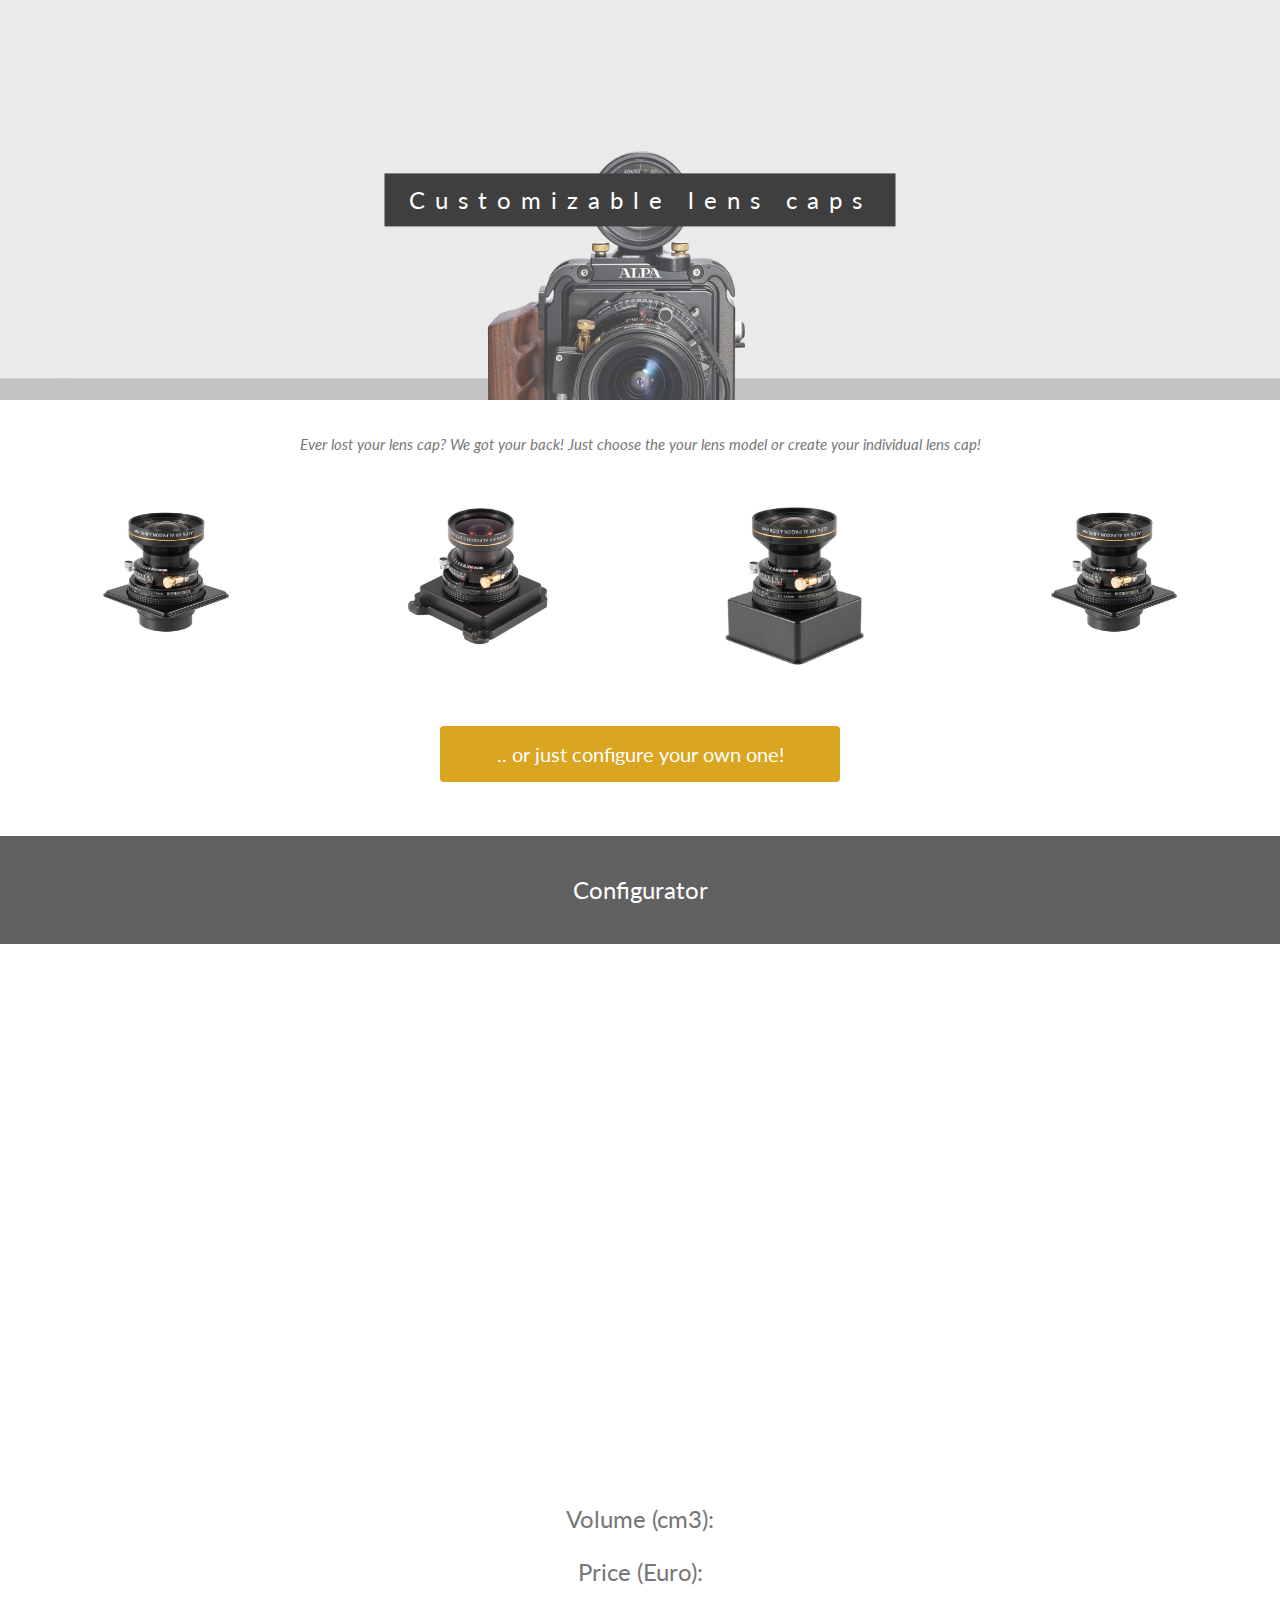
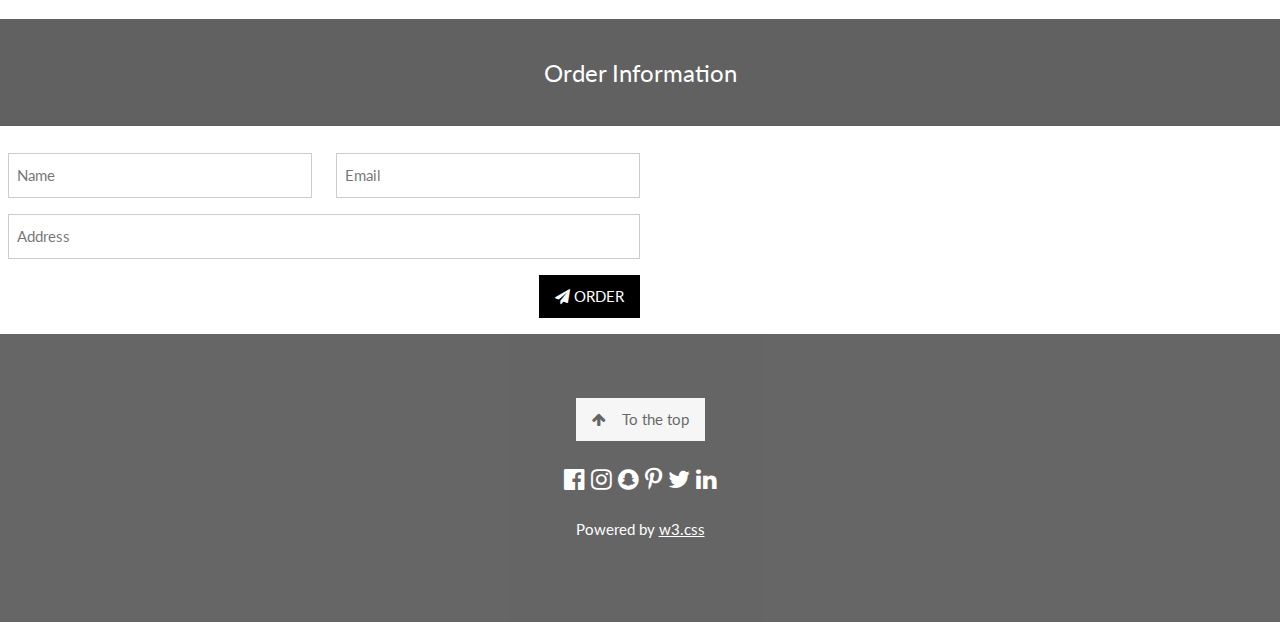
==== Webpage/index.html @ fa453c3d "With real configurator" ====
<!DOCTYPE html>
<html>
<head>
<title>test</title>
<link rel="stylesheet' type='text/css' href='https://libs.paramate.trinckle.com/paramateViewport-latest.css">
<script src="https://libs.paramate.trinckle.com/paramateConfigurator-latest.js"></script>
<script src="https://libs.paramate.trinckle.com/paramateControlsAuto-latest.js"></script>
<script src="https://libs.paramate.trinckle.com/paramateViewportWebGL-latest.js"></script>

<script>
var configurator
var viewPort
var controls

window.onload = function(){

  // Create configurator object
  configurator = new Paramate.Configurator({
    APIHub: 'https://api.paramate.trinckle.com',
    configuratorId: '55eec4af-82cd-4102-982c-b1bd4ae0f8b0',
    APIKey: 'a41cf56a0291d67722469adc5fda436a'
  });

  // Create controls object
  viewPort = new Paramate.ViewportWebGL({
    configurator: configurator,
    viewportElement: document.getElementById('viewPort'),
    cameraZoom: false,
    cameraDolly: false
  });

  // Create controls object
  controls = new Paramate.ControlsAuto({
    configurator: configurator,
    containerElement: document.getElementById('controls')
  });

  // Register viewport and controls
  configurator.viewPort = viewPort;
  configurator.controls = controls;

  // Start configurator
  configurator.initialize();
}
    var slideIndex = 1;
  showSlides(slideIndex);

  function plusSlides(n) {
    showSlides(slideIndex += n);
  }

  function currentSlide(n) {
    showSlides(slideIndex = n);
  }

  function showSlides(n) {
    var i;
    var slides = document.getElementsByClassName("mySlides");
    var dots = document.getElementsByClassName("dot");
    if (n > slides.length) {slideIndex = 1}
    if (n < 1) {slideIndex = slides.length}
    for (i = 0; i < slides.length; i++) {
        slides[i].style.display = "none";
    }
    for (i = 0; i < dots.length; i++) {
        dots[i].className = dots[i].className.replace(" active", "");
    }
    slides[slideIndex-1].style.display = "block";
    dots[slideIndex-1].className += " active";

    }

    var number = configurator.getParamValue("main:innerDiam");
</script>


</head>

<meta charset="UTF-8">
<meta name="viewport" content="width=device-width, initial-scale=1">
<!--<link rel="stylesheet" href="https://www.w3schools.com/w3css/4/w3.css">-->
<link rel="stylesheet" href="style.css">
<link rel="stylesheet" href="https://fonts.googleapis.com/css?family=Lato">
<link rel="stylesheet" href="https://cdnjs.cloudflare.com/ajax/libs/font-awesome/4.7.0/css/font-awesome.min.css">

<style>
  body,h1,h2,h3,h4,h5,h6 {font-family: "Lato", sans-serif;}
  body, html {
      height: 100%;
      color: #777;
      line-height: 1.8;
  }

  /* Create a Parallax Effect */
  .bgimg-1, .bgimg-2, .bgimg-3 {
      background-attachment: fixed;
      background-position: center;
      background-repeat: no-repeat;
      background-size: cover;
  }

  /* First image (Logo. Full height) */
  .bgimg-1 {
      background-image: url('main.jpg');
      max-height: 100%;
  }

  /* Second image (Portfolio) */
  .bgimg-2 {
      background-image: url("/w3images/parallax2.jpg");
      min-height: 400px;
  }

  /* Third image (Contact) */
  .bgimg-3 {
      background-image: url("/w3images/parallax3.jpg");
      min-height: 400px;
  }

  .w3-wide {letter-spacing: 10px;}
  .w3-hover-opacity {cursor: pointer;}

  /* Turn off parallax scrolling for tablets and phones */
  @media only screen and (max-device-width: 1600px) {
      .bgimg-1, .bgimg-2, .bgimg-3 {
          background-attachment: scroll;
          min-height: 400px;
      }
  }
</style>

<body>
  <!-- Title image-->
  <div class="bgimg-1 w3-display-container w3-opacity-min" id="home">
    <div class="w3-display-middle" style="white-space:nowrap;">
      <span class="w3-center w3-padding-large w3-black w3-xlarge w3-wide w3-animate-opacity">Customizable <span class="w3-hide-small">lens </span> caps</span>
    </div>
  </div>

  <div class="w3-content w3-container w3-padding-16" id="about">
<!--...-->
    <!--<h3 class="w3-center">Customizable lens caps</h3>-->
    <p class="w3-center"><em>Ever lost your lens cap? We got your back! Just choose the your lens model or create your individual lens cap!</em></p>
  </div>

<!--


  <div class="slideshow-container">


    <div class="mySlides fade">
      <img src="img/lens/1.jpg" style="width:400px">
      <div class="text">Caption Text</div>
    </div>

    <div class="mySlides fade">
      <img src="img/lens/2.jpg" style="width:400px">
      <div class="text">Caption Two</div>
    </div>

    <div class="mySlides fade">
      <img src="img/lens/3.jpg" style="width:400px">
      <div class="text">Caption Three</div>
    </div>


    <a class="prev" onclick="plusSlides(-1)">&#10094;</a>
    <a class="next" onclick="plusSlides(1)">&#10095;</a>
-->

  <!-- The dots/circles
  <div style="text-align:center">
    <span class="dot" onclick="currentSlide(1)"></span>
    <span class="dot" onclick="currentSlide(2)"></span>
    <span class="dot" onclick="currentSlide(3)"></span>
  </div>
-->

  <!-- Picture grid -->
    <div class="w3-row-padding w3-center">
      <div class="w3-col m3">
        <img src="img/lens/1.jpg" style="width:60%" onclick="configurator.setParamValue('main:innerDiam', 80); number = Math.round(Math.PI * Math.pow(configurator.getParamValue('main:innerDiam'),2) * 0.0015) ; document.getElementById('result').innerHTML= number; document.getElementById('result2').innerHTML= number * 1.5;" class="w3-hover-opacity" alt="The mist over the mountains">
      </div>
      <div class="w3-col m3">
        <img src="img/lens/2.jpg" style="width:60%" onclick="configurator.setParamValue('main:innerDiam', 90); number = Math.round(Math.PI * Math.pow(configurator.getParamValue('main:innerDiam'),2) * 0.0015) ; document.getElementById('result').innerHTML= number; document.getElementById('result2').innerHTML= number * 1.5;" class="w3-hover-opacity" alt="The mist over the mountains">
      </div><div class="w3-col m3">
        <img src="img/lens/3.jpg" style="width:60%" onclick="configurator.setParamValue('main:innerDiam', 95); number = Math.round(Math.PI * Math.pow(configurator.getParamValue('main:innerDiam'),2) * 0.0015) ; document.getElementById('result').innerHTML= number; document.getElementById('result2').innerHTML= number * 1.5;" class="w3-hover-opacity" alt="The mist over the mountains">
      </div>
      <div class="w3-col m3">
        <img src="img/lens/1.jpg" style="width:60%" onclick="configurator.setParamValue('main:innerDiam', 120); number = Math.round(Math.PI * Math.pow(configurator.getParamValue('main:innerDiam'),2) * 0.0015) ; document.getElementById('result').innerHTML= number; document.getElementById('result2').innerHTML= number * 1.5;" class="w3-hover-opacity" alt="The mist over the mountains">
      </div>
    </div>
<br>
<br>

<button class="button" style="display: block; margin: 0 auto;"><span>.. or just configure your own one!</span></button>


<br>
<br>
<!--Banner-->
<div class="w3-row w3-center w3-dark-grey w3-padding-16">
  <div class=" w3-section">
    <span class="w3-xlarge">Configurator</span>
  </div>
</div>

<!--Configurator-->
<br>

<div id='wrapper' style='text-align: center; margin_top = 10px'>
    <div style='display: inline-block; vertical-align: top;'>
        <div id="viewPort" style="width: 700px; height: 500px;"></div>
    </div>
    <div style='display: inline-block; vertical-align: middle;'>
      <div id="controls"></div>
    </div>
</div>

<script type="text/javascript">
    //var number = configurator.getParamValue('main:innerDiam');
  </script>

<div class="w3-content w3-container w3-padding-16" id="about">
  <h3 class="w3-center">Volume (cm3): <div id="result"> </div> </h3>
  <h3 class="w3-center">Price (Euro): <div id="result2"> </div> </h3>

</div>

<!--Banner-->

<div class="w3-row w3-center w3-dark-grey w3-padding-16" >
  <div class=" w3-section">
    <span class="w3-xlarge">Order Information</span>
  </div>
</div>

<!-- Form -->
<br>
<div id='wrapper' style='text-align: center; margin_top = 10px'>
  <div class="w3-row-padding w3-center">

    <form action="/action_page.php" target="_blank">
            <div class="w3-row-padding" style="margin:0 -16px 8px -16px">
              <div class="w3-quarter">
                <input class="w3-input w3-border" type="text" placeholder="Name" required name="Name">
              </div>
              <div class="w3-quarter" style="margin:0 +16px 8px 8px">
                <input class="w3-input w3-border" type="text" placeholder="Email" required name="Email">
              </div>
            </div>
            <div class="w3-half">
            <input class="w3-input w3-border" type="text" placeholder="Address" required name="Message">
            <button class="w3-button w3-black w3-right w3-section" type="submit">
              <i class="fa fa-paper-plane"></i> ORDER
            </button>
          </div>
    </form>
  </div>
</div>

  <!-- Footer -->
  <footer class="w3-center w3-black w3-padding-64 w3-opacity w3-hover-opacity-off">
    <a href="#home" class="w3-button w3-light-grey"><i class="fa fa-arrow-up w3-margin-right"></i>To the top</a>
    <div class="w3-xlarge w3-section">
      <i class="fa fa-facebook-official w3-hover-opacity"></i>
      <i class="fa fa-instagram w3-hover-opacity"></i>
      <i class="fa fa-snapchat w3-hover-opacity"></i>
      <i class="fa fa-pinterest-p w3-hover-opacity"></i>
      <i class="fa fa-twitter w3-hover-opacity"></i>
      <i class="fa fa-linkedin w3-hover-opacity"></i>
    </div>
    <p>Powered by <a href="https://www.w3schools.com/w3css/default.asp" title="W3.CSS" target="_blank" class="w3-hover-text-green">w3.css</a></p>
  </footer>

</body>

</html>
---- Webpage/style.css ----
﻿/* W3.CSS 4.12 Novemberr 2018 by Jan Egil and Borge Refsnes */
html{box-sizing:border-box}*,*:before,*:after{box-sizing:inherit}
/* Extract from normalize.css by Nicolas Gallagher and Jonathan Neal git.io/normalize */
html{-ms-text-size-adjust:100%;-webkit-text-size-adjust:100%}body{margin:0}
article,aside,details,figcaption,figure,footer,header,main,menu,nav,section,summary{display:block}
audio,canvas,progress,video{display:inline-block}progress{vertical-align:baseline}
audio:not([controls]){display:none;height:0}[hidden],template{display:none}
a{background-color:transparent;-webkit-text-decoration-skip:objects}
a:active,a:hover{outline-width:0}abbr[title]{border-bottom:none;text-decoration:underline;text-decoration:underline dotted}
dfn{font-style:italic}mark{background:#ff0;color:#000}
small{font-size:80%}sub,sup{font-size:75%;line-height:0;position:relative;vertical-align:baseline}
sub{bottom:-0.25em}sup{top:-0.5em}figure{margin:1em 40px}img{border-style:none}svg:not(:root){overflow:hidden}
code,kbd,pre,samp{font-family:monospace,monospace;font-size:1em}hr{box-sizing:content-box;height:0;overflow:visible}
button,input,select,textarea{font:inherit;margin:0}optgroup{font-weight:bold}
button,input{overflow:visible}button,select{text-transform:none}
button,html [type=button],[type=reset],[type=submit]{-webkit-appearance:button}
button::-moz-focus-inner, [type=button]::-moz-focus-inner, [type=reset]::-moz-focus-inner, [type=submit]::-moz-focus-inner{border-style:none;padding:0}
button:-moz-focusring, [type=button]:-moz-focusring, [type=reset]:-moz-focusring, [type=submit]:-moz-focusring{outline:1px dotted ButtonText}
fieldset{border:1px solid #c0c0c0;margin:0 2px;padding:.35em .625em .75em}
legend{color:inherit;display:table;max-width:100%;padding:0;white-space:normal}textarea{overflow:auto}
[type=checkbox],[type=radio]{padding:0}
[type=number]::-webkit-inner-spin-button,[type=number]::-webkit-outer-spin-button{height:auto}
[type=search]{-webkit-appearance:textfield;outline-offset:-2px}
[type=search]::-webkit-search-cancel-button,[type=search]::-webkit-search-decoration{-webkit-appearance:none}
::-webkit-input-placeholder{color:inherit;opacity:0.54}
::-webkit-file-upload-button{-webkit-appearance:button;font:inherit}
/* End extract */
html,body{font-family:Verdana,sans-serif;font-size:15px;line-height:1.5}html{overflow-x:hidden}
h1{font-size:36px}h2{font-size:30px}h3{font-size:24px}h4{font-size:20px}h5{font-size:18px}h6{font-size:16px}.w3-serif{font-family:serif}
h1,h2,h3,h4,h5,h6{font-family:"Segoe UI",Arial,sans-serif;font-weight:400;margin:10px 0}.w3-wide{letter-spacing:4px}
hr{border:0;border-top:1px solid #eee;margin:20px 0}
.w3-image{max-width:100%;height:auto}img{vertical-align:middle}a{color:inherit}
.w3-table,.w3-table-all{border-collapse:collapse;border-spacing:0;width:100%;display:table}.w3-table-all{border:1px solid #ccc}
.w3-bordered tr,.w3-table-all tr{border-bottom:1px solid #ddd}.w3-striped tbody tr:nth-child(even){background-color:#f1f1f1}
.w3-table-all tr:nth-child(odd){background-color:#fff}.w3-table-all tr:nth-child(even){background-color:#f1f1f1}
.w3-hoverable tbody tr:hover,.w3-ul.w3-hoverable li:hover{background-color:#ccc}.w3-centered tr th,.w3-centered tr td{text-align:center}
.w3-table td,.w3-table th,.w3-table-all td,.w3-table-all th{padding:8px 8px;display:table-cell;text-align:left;vertical-align:top}
.w3-table th:first-child,.w3-table td:first-child,.w3-table-all th:first-child,.w3-table-all td:first-child{padding-left:16px}
.w3-btn,.w3-button{border:none;display:inline-block;padding:8px 16px;vertical-align:middle;overflow:hidden;text-decoration:none;color:inherit;background-color:inherit;text-align:center;cursor:pointer;white-space:nowrap}
.w3-btn:hover{box-shadow:0 8px 16px 0 rgba(0,0,0,0.2),0 6px 20px 0 rgba(0,0,0,0.19)}
.w3-btn,.w3-button{-webkit-touch-callout:none;-webkit-user-select:none;-khtml-user-select:none;-moz-user-select:none;-ms-user-select:none;user-select:none}
.w3-disabled,.w3-btn:disabled,.w3-button:disabled{cursor:not-allowed;opacity:0.3}.w3-disabled *,:disabled *{pointer-events:none}
.w3-btn.w3-disabled:hover,.w3-btn:disabled:hover{box-shadow:none}
.w3-badge,.w3-tag{background-color:#000;color:#fff;display:inline-block;padding-left:8px;padding-right:8px;text-align:center}.w3-badge{border-radius:50%}
.w3-ul{list-style-type:none;padding:0;margin:0}.w3-ul li{padding:8px 16px;border-bottom:1px solid #ddd}.w3-ul li:last-child{border-bottom:none}
.w3-tooltip,.w3-display-container{position:relative}.w3-tooltip .w3-text{display:none}.w3-tooltip:hover .w3-text{display:inline-block}
.w3-ripple:active{opacity:0.5}.w3-ripple{transition:opacity 0s}
.w3-input{padding:8px;display:block;border:none;border-bottom:1px solid #ccc;width:100%}
.w3-select{padding:9px 0;width:100%;border:none;border-bottom:1px solid #ccc}
.w3-dropdown-click,.w3-dropdown-hover{position:relative;display:inline-block;cursor:pointer}
.w3-dropdown-hover:hover .w3-dropdown-content{display:block}
.w3-dropdown-hover:first-child,.w3-dropdown-click:hover{background-color:#ccc;color:#000}
.w3-dropdown-hover:hover > .w3-button:first-child,.w3-dropdown-click:hover > .w3-button:first-child{background-color:#ccc;color:#000}
.w3-dropdown-content{cursor:auto;color:#000;background-color:#fff;display:none;position:absolute;min-width:160px;margin:0;padding:0;z-index:1}
.w3-check,.w3-radio{width:24px;height:24px;position:relative;top:6px}
.w3-sidebar{height:100%;width:200px;background-color:#fff;position:fixed!important;z-index:1;overflow:auto}
.w3-bar-block .w3-dropdown-hover,.w3-bar-block .w3-dropdown-click{width:100%}
.w3-bar-block .w3-dropdown-hover .w3-dropdown-content,.w3-bar-block .w3-dropdown-click .w3-dropdown-content{min-width:100%}
.w3-bar-block .w3-dropdown-hover .w3-button,.w3-bar-block .w3-dropdown-click .w3-button{width:100%;text-align:left;padding:8px 16px}
.w3-main,#main{transition:margin-left .4s}
.w3-modal{z-index:3;display:none;padding-top:100px;position:fixed;left:0;top:0;width:100%;height:100%;overflow:auto;background-color:rgb(0,0,0);background-color:rgba(0,0,0,0.4)}
.w3-modal-content{margin:auto;background-color:#fff;position:relative;padding:0;outline:0;width:600px}
.w3-bar{width:100%;overflow:hidden}.w3-center .w3-bar{display:inline-block;width:auto}
.w3-bar .w3-bar-item{padding:8px 16px;float:left;width:auto;border:none;display:block;outline:0}
.w3-bar .w3-dropdown-hover,.w3-bar .w3-dropdown-click{position:static;float:left}
.w3-bar .w3-button{white-space:normal}
.w3-bar-block .w3-bar-item{width:100%;display:block;padding:8px 16px;text-align:left;border:none;white-space:normal;float:none;outline:0}
.w3-bar-block.w3-center .w3-bar-item{text-align:center}.w3-block{display:block;width:100%}
.w3-responsive{display:block;overflow-x:auto}
.w3-container:after,.w3-container:before,.w3-panel:after,.w3-panel:before,.w3-row:after,.w3-row:before,.w3-row-padding:after,.w3-row-padding:before,
.w3-cell-row:before,.w3-cell-row:after,.w3-clear:after,.w3-clear:before,.w3-bar:before,.w3-bar:after{content:"";display:table;clear:both}
.w3-col,.w3-half,.w3-third,.w3-twothird,.w3-threequarter,.w3-quarter{float:left;width:100%}
.w3-col.s1{width:8.33333%}.w3-col.s2{width:16.66666%}.w3-col.s3{width:24.99999%}.w3-col.s4{width:33.33333%}
.w3-col.s5{width:41.66666%}.w3-col.s6{width:49.99999%}.w3-col.s7{width:58.33333%}.w3-col.s8{width:66.66666%}
.w3-col.s9{width:74.99999%}.w3-col.s10{width:83.33333%}.w3-col.s11{width:91.66666%}.w3-col.s12{width:99.99999%}
@media (min-width:601px){.w3-col.m1{width:8.33333%}.w3-col.m2{width:16.66666%}.w3-col.m3,.w3-quarter{width:24.99999%}.w3-col.m4,.w3-third{width:33.33333%}
.w3-col.m5{width:41.66666%}.w3-col.m6,.w3-half{width:49.99999%}.w3-col.m7{width:58.33333%}.w3-col.m8,.w3-twothird{width:66.66666%}
.w3-col.m9,.w3-threequarter{width:74.99999%}.w3-col.m10{width:83.33333%}.w3-col.m11{width:91.66666%}.w3-col.m12{width:99.99999%}}
@media (min-width:993px){.w3-col.l1{width:8.33333%}.w3-col.l2{width:16.66666%}.w3-col.l3{width:24.99999%}.w3-col.l4{width:33.33333%}
.w3-col.l5{width:41.66666%}.w3-col.l6{width:49.99999%}.w3-col.l7{width:58.33333%}.w3-col.l8{width:66.66666%}
.w3-col.l9{width:74.99999%}.w3-col.l10{width:83.33333%}.w3-col.l11{width:91.66666%}.w3-col.l12{width:99.99999%}}
.w3-rest{overflow:hidden}.w3-stretch{margin-left:-16px;margin-right:-16px}
.w3-content,.w3-auto{margin-left:auto;margin-right:auto}.w3-content{max-width:980px}.w3-auto{max-width:1140px}
.w3-cell-row{display:table;width:100%}.w3-cell{display:table-cell}
.w3-cell-top{vertical-align:top}.w3-cell-middle{vertical-align:middle}.w3-cell-bottom{vertical-align:bottom}
.w3-hide{display:none!important}.w3-show-block,.w3-show{display:block!important}.w3-show-inline-block{display:inline-block!important}
@media (max-width:1205px){.w3-auto{max-width:95%}}
@media (max-width:600px){.w3-modal-content{margin:0 10px;width:auto!important}.w3-modal{padding-top:30px}
.w3-dropdown-hover.w3-mobile .w3-dropdown-content,.w3-dropdown-click.w3-mobile .w3-dropdown-content{position:relative}
.w3-hide-small{display:none!important}.w3-mobile{display:block;width:100%!important}.w3-bar-item.w3-mobile,.w3-dropdown-hover.w3-mobile,.w3-dropdown-click.w3-mobile{text-align:center}
.w3-dropdown-hover.w3-mobile,.w3-dropdown-hover.w3-mobile .w3-btn,.w3-dropdown-hover.w3-mobile .w3-button,.w3-dropdown-click.w3-mobile,.w3-dropdown-click.w3-mobile .w3-btn,.w3-dropdown-click.w3-mobile .w3-button{width:100%}}
@media (max-width:768px){.w3-modal-content{width:500px}.w3-modal{padding-top:50px}}
@media (min-width:993px){.w3-modal-content{width:900px}.w3-hide-large{display:none!important}.w3-sidebar.w3-collapse{display:block!important}}
@media (max-width:992px) and (min-width:601px){.w3-hide-medium{display:none!important}}
@media (max-width:992px){.w3-sidebar.w3-collapse{display:none}.w3-main{margin-left:0!important;margin-right:0!important}.w3-auto{max-width:100%}}
.w3-top,.w3-bottom{position:fixed;width:100%;z-index:1}.w3-top{top:0}.w3-bottom{bottom:0}
.w3-overlay{position:fixed;display:none;width:100%;height:100%;top:0;left:0;right:0;bottom:0;background-color:rgba(0,0,0,0.5);z-index:2}
.w3-display-topleft{position:absolute;left:0;top:0}.w3-display-topright{position:absolute;right:0;top:0}
.w3-display-bottomleft{position:absolute;left:0;bottom:0}.w3-display-bottomright{position:absolute;right:0;bottom:0}
.w3-display-middle{position:absolute;top:50%;left:50%;transform:translate(-50%,-50%);-ms-transform:translate(-50%,-50%)}
.w3-display-left{position:absolute;top:50%;left:0%;transform:translate(0%,-50%);-ms-transform:translate(-0%,-50%)}
.w3-display-right{position:absolute;top:50%;right:0%;transform:translate(0%,-50%);-ms-transform:translate(0%,-50%)}
.w3-display-topmiddle{position:absolute;left:50%;top:0;transform:translate(-50%,0%);-ms-transform:translate(-50%,0%)}
.w3-display-bottommiddle{position:absolute;left:50%;bottom:0;transform:translate(-50%,0%);-ms-transform:translate(-50%,0%)}
.w3-display-container:hover .w3-display-hover{display:block}.w3-display-container:hover span.w3-display-hover{display:inline-block}.w3-display-hover{display:none}
.w3-display-position{position:absolute}
.w3-circle{border-radius:50%}
.w3-round-small{border-radius:2px}.w3-round,.w3-round-medium{border-radius:4px}.w3-round-large{border-radius:8px}.w3-round-xlarge{border-radius:16px}.w3-round-xxlarge{border-radius:32px}
.w3-row-padding,.w3-row-padding>.w3-half,.w3-row-padding>.w3-third,.w3-row-padding>.w3-twothird,.w3-row-padding>.w3-threequarter,.w3-row-padding>.w3-quarter,.w3-row-padding>.w3-col{padding:0 8px}
.w3-container,.w3-panel{padding:0.01em 16px}.w3-panel{margin-top:16px;margin-bottom:16px}
.w3-code,.w3-codespan{font-family:Consolas,"courier new";font-size:16px}
.w3-code{width:auto;background-color:#fff;padding:8px 12px;border-left:4px solid #4CAF50;word-wrap:break-word}
.w3-codespan{color:crimson;background-color:#f1f1f1;padding-left:4px;padding-right:4px;font-size:110%}
.w3-card,.w3-card-2{box-shadow:0 2px 5px 0 rgba(0,0,0,0.16),0 2px 10px 0 rgba(0,0,0,0.12)}
.w3-card-4,.w3-hover-shadow:hover{box-shadow:0 4px 10px 0 rgba(0,0,0,0.2),0 4px 20px 0 rgba(0,0,0,0.19)}
.w3-spin{animation:w3-spin 2s infinite linear}@keyframes w3-spin{0%{transform:rotate(0deg)}100%{transform:rotate(359deg)}}
.w3-animate-fading{animation:fading 10s infinite}@keyframes fading{0%{opacity:0}50%{opacity:1}100%{opacity:0}}
.w3-animate-opacity{animation:opac 0.8s}@keyframes opac{from{opacity:0} to{opacity:1}}
.w3-animate-top{position:relative;animation:animatetop 0.4s}@keyframes animatetop{from{top:-300px;opacity:0} to{top:0;opacity:1}}
.w3-animate-left{position:relative;animation:animateleft 0.4s}@keyframes animateleft{from{left:-300px;opacity:0} to{left:0;opacity:1}}
.w3-animate-right{position:relative;animation:animateright 0.4s}@keyframes animateright{from{right:-300px;opacity:0} to{right:0;opacity:1}}
.w3-animate-bottom{position:relative;animation:animatebottom 0.4s}@keyframes animatebottom{from{bottom:-300px;opacity:0} to{bottom:0;opacity:1}}
.w3-animate-zoom {animation:animatezoom 0.6s}@keyframes animatezoom{from{transform:scale(0)} to{transform:scale(1)}}
.w3-animate-input{transition:width 0.4s ease-in-out}.w3-animate-input:focus{width:100%!important}
.w3-opacity,.w3-hover-opacity:hover{opacity:0.60}.w3-opacity-off,.w3-hover-opacity-off:hover{opacity:1}
.w3-opacity-max{opacity:0.25}.w3-opacity-min{opacity:0.75}
.w3-greyscale-max,.w3-grayscale-max,.w3-hover-greyscale:hover,.w3-hover-grayscale:hover{filter:grayscale(100%)}
.w3-greyscale,.w3-grayscale{filter:grayscale(75%)}.w3-greyscale-min,.w3-grayscale-min{filter:grayscale(50%)}
.w3-sepia{filter:sepia(75%)}.w3-sepia-max,.w3-hover-sepia:hover{filter:sepia(100%)}.w3-sepia-min{filter:sepia(50%)}
.w3-tiny{font-size:10px!important}.w3-small{font-size:12px!important}.w3-medium{font-size:15px!important}.w3-large{font-size:18px!important}
.w3-xlarge{font-size:24px!important}.w3-xxlarge{font-size:36px!important}.w3-xxxlarge{font-size:48px!important}.w3-jumbo{font-size:64px!important}
.w3-left-align{text-align:left!important}.w3-right-align{text-align:right!important}.w3-justify{text-align:justify!important}.w3-center{text-align:center!important}
.w3-border-0{border:0!important}.w3-border{border:1px solid #ccc!important}
.w3-border-top{border-top:1px solid #ccc!important}.w3-border-bottom{border-bottom:1px solid #ccc!important}
.w3-border-left{border-left:1px solid #ccc!important}.w3-border-right{border-right:1px solid #ccc!important}
.w3-topbar{border-top:6px solid #ccc!important}.w3-bottombar{border-bottom:6px solid #ccc!important}
.w3-leftbar{border-left:6px solid #ccc!important}.w3-rightbar{border-right:6px solid #ccc!important}
.w3-section,.w3-code{margin-top:16px!important;margin-bottom:16px!important}
.w3-margin{margin:16px!important}.w3-margin-top{margin-top:16px!important}.w3-margin-bottom{margin-bottom:16px!important}
.w3-margin-left{margin-left:16px!important}.w3-margin-right{margin-right:16px!important}
.w3-padding-small{padding:4px 8px!important}.w3-padding{padding:8px 16px!important}.w3-padding-large{padding:12px 24px!important}
.w3-padding-16{padding-top:16px!important;padding-bottom:16px!important}.w3-padding-24{padding-top:24px!important;padding-bottom:24px!important}
.w3-padding-32{padding-top:32px!important;padding-bottom:32px!important}.w3-padding-48{padding-top:48px!important;padding-bottom:48px!important}
.w3-padding-64{padding-top:64px!important;padding-bottom:64px!important}
.w3-left{float:left!important}.w3-right{float:right!important}
.w3-button:hover{color:#000!important;background-color:#ccc!important}
.w3-transparent,.w3-hover-none:hover{background-color:transparent!important}
.w3-hover-none:hover{box-shadow:none!important}
/* Colors */
.w3-amber,.w3-hover-amber:hover{color:#000!important;background-color:#ffc107!important}
.w3-aqua,.w3-hover-aqua:hover{color:#000!important;background-color:#00ffff!important}
.w3-blue,.w3-hover-blue:hover{color:#fff!important;background-color:#2196F3!important}
.w3-light-blue,.w3-hover-light-blue:hover{color:#000!important;background-color:#87CEEB!important}
.w3-brown,.w3-hover-brown:hover{color:#fff!important;background-color:#795548!important}
.w3-cyan,.w3-hover-cyan:hover{color:#000!important;background-color:#00bcd4!important}
.w3-blue-grey,.w3-hover-blue-grey:hover,.w3-blue-gray,.w3-hover-blue-gray:hover{color:#fff!important;background-color:#607d8b!important}
.w3-green,.w3-hover-green:hover{color:#fff!important;background-color:#4CAF50!important}
.w3-light-green,.w3-hover-light-green:hover{color:#000!important;background-color:#8bc34a!important}
.w3-indigo,.w3-hover-indigo:hover{color:#fff!important;background-color:#3f51b5!important}
.w3-khaki,.w3-hover-khaki:hover{color:#000!important;background-color:#f0e68c!important}
.w3-lime,.w3-hover-lime:hover{color:#000!important;background-color:#cddc39!important}
.w3-orange,.w3-hover-orange:hover{color:#000!important;background-color:#ff9800!important}
.w3-deep-orange,.w3-hover-deep-orange:hover{color:#fff!important;background-color:#ff5722!important}
.w3-pink,.w3-hover-pink:hover{color:#fff!important;background-color:#e91e63!important}
.w3-purple,.w3-hover-purple:hover{color:#fff!important;background-color:#9c27b0!important}
.w3-deep-purple,.w3-hover-deep-purple:hover{color:#fff!important;background-color:#673ab7!important}
.w3-red,.w3-hover-red:hover{color:#fff!important;background-color:#f44336!important}
.w3-sand,.w3-hover-sand:hover{color:#000!important;background-color:#fdf5e6!important}
.w3-teal,.w3-hover-teal:hover{color:#fff!important;background-color:#009688!important}
.w3-yellow,.w3-hover-yellow:hover{color:#000!important;background-color:#ffeb3b!important}
.w3-white,.w3-hover-white:hover{color:#000!important;background-color:#fff!important}
.w3-black,.w3-hover-black:hover{color:#fff!important;background-color:#000!important}
.w3-grey,.w3-hover-grey:hover,.w3-gray,.w3-hover-gray:hover{color:#000!important;background-color:#9e9e9e!important}
.w3-light-grey,.w3-hover-light-grey:hover,.w3-light-gray,.w3-hover-light-gray:hover{color:#000!important;background-color:#f1f1f1!important}
.w3-dark-grey,.w3-hover-dark-grey:hover,.w3-dark-gray,.w3-hover-dark-gray:hover{color:#fff!important;background-color:#616161!important}
.w3-pale-red,.w3-hover-pale-red:hover{color:#000!important;background-color:#ffdddd!important}
.w3-pale-green,.w3-hover-pale-green:hover{color:#000!important;background-color:#ddffdd!important}
.w3-pale-yellow,.w3-hover-pale-yellow:hover{color:#000!important;background-color:#ffffcc!important}
.w3-pale-blue,.w3-hover-pale-blue:hover{color:#000!important;background-color:#ddffff!important}
.w3-text-amber,.w3-hover-text-amber:hover{color:#ffc107!important}
.w3-text-aqua,.w3-hover-text-aqua:hover{color:#00ffff!important}
.w3-text-blue,.w3-hover-text-blue:hover{color:#2196F3!important}
.w3-text-light-blue,.w3-hover-text-light-blue:hover{color:#87CEEB!important}
.w3-text-brown,.w3-hover-text-brown:hover{color:#795548!important}
.w3-text-cyan,.w3-hover-text-cyan:hover{color:#00bcd4!important}
.w3-text-blue-grey,.w3-hover-text-blue-grey:hover,.w3-text-blue-gray,.w3-hover-text-blue-gray:hover{color:#607d8b!important}
.w3-text-green,.w3-hover-text-green:hover{color:#4CAF50!important}
.w3-text-light-green,.w3-hover-text-light-green:hover{color:#8bc34a!important}
.w3-text-indigo,.w3-hover-text-indigo:hover{color:#3f51b5!important}
.w3-text-khaki,.w3-hover-text-khaki:hover{color:#b4aa50!important}
.w3-text-lime,.w3-hover-text-lime:hover{color:#cddc39!important}
.w3-text-orange,.w3-hover-text-orange:hover{color:#ff9800!important}
.w3-text-deep-orange,.w3-hover-text-deep-orange:hover{color:#ff5722!important}
.w3-text-pink,.w3-hover-text-pink:hover{color:#e91e63!important}
.w3-text-purple,.w3-hover-text-purple:hover{color:#9c27b0!important}
.w3-text-deep-purple,.w3-hover-text-deep-purple:hover{color:#673ab7!important}
.w3-text-red,.w3-hover-text-red:hover{color:#f44336!important}
.w3-text-sand,.w3-hover-text-sand:hover{color:#fdf5e6!important}
.w3-text-teal,.w3-hover-text-teal:hover{color:#009688!important}
.w3-text-yellow,.w3-hover-text-yellow:hover{color:#d2be0e!important}
.w3-text-white,.w3-hover-text-white:hover{color:#fff!important}
.w3-text-black,.w3-hover-text-black:hover{color:#000!important}
.w3-text-grey,.w3-hover-text-grey:hover,.w3-text-gray,.w3-hover-text-gray:hover{color:#757575!important}
.w3-text-light-grey,.w3-hover-text-light-grey:hover,.w3-text-light-gray,.w3-hover-text-light-gray:hover{color:#f1f1f1!important}
.w3-text-dark-grey,.w3-hover-text-dark-grey:hover,.w3-text-dark-gray,.w3-hover-text-dark-gray:hover{color:#3a3a3a!important}
.w3-border-amber,.w3-hover-border-amber:hover{border-color:#ffc107!important}
.w3-border-aqua,.w3-hover-border-aqua:hover{border-color:#00ffff!important}
.w3-border-blue,.w3-hover-border-blue:hover{border-color:#2196F3!important}
.w3-border-light-blue,.w3-hover-border-light-blue:hover{border-color:#87CEEB!important}
.w3-border-brown,.w3-hover-border-brown:hover{border-color:#795548!important}
.w3-border-cyan,.w3-hover-border-cyan:hover{border-color:#00bcd4!important}
.w3-border-blue-grey,.w3-hover-border-blue-grey:hover,.w3-border-blue-gray,.w3-hover-border-blue-gray:hover{border-color:#607d8b!important}
.w3-border-green,.w3-hover-border-green:hover{border-color:#4CAF50!important}
.w3-border-light-green,.w3-hover-border-light-green:hover{border-color:#8bc34a!important}
.w3-border-indigo,.w3-hover-border-indigo:hover{border-color:#3f51b5!important}
.w3-border-khaki,.w3-hover-border-khaki:hover{border-color:#f0e68c!important}
.w3-border-lime,.w3-hover-border-lime:hover{border-color:#cddc39!important}
.w3-border-orange,.w3-hover-border-orange:hover{border-color:#ff9800!important}
.w3-border-deep-orange,.w3-hover-border-deep-orange:hover{border-color:#ff5722!important}
.w3-border-pink,.w3-hover-border-pink:hover{border-color:#e91e63!important}
.w3-border-purple,.w3-hover-border-purple:hover{border-color:#9c27b0!important}
.w3-border-deep-purple,.w3-hover-border-deep-purple:hover{border-color:#673ab7!important}
.w3-border-red,.w3-hover-border-red:hover{border-color:#f44336!important}
.w3-border-sand,.w3-hover-border-sand:hover{border-color:#fdf5e6!important}
.w3-border-teal,.w3-hover-border-teal:hover{border-color:#009688!important}
.w3-border-yellow,.w3-hover-border-yellow:hover{border-color:#ffeb3b!important}
.w3-border-white,.w3-hover-border-white:hover{border-color:#fff!important}
.w3-border-black,.w3-hover-border-black:hover{border-color:#000!important}
.w3-border-grey,.w3-hover-border-grey:hover,.w3-border-gray,.w3-hover-border-gray:hover{border-color:#9e9e9e!important}
.w3-border-light-grey,.w3-hover-border-light-grey:hover,.w3-border-light-gray,.w3-hover-border-light-gray:hover{border-color:#f1f1f1!important}
.w3-border-dark-grey,.w3-hover-border-dark-grey:hover,.w3-border-dark-gray,.w3-hover-border-dark-gray:hover{border-color:#616161!important}
.w3-border-pale-red,.w3-hover-border-pale-red:hover{border-color:#ffe7e7!important}.w3-border-pale-green,.w3-hover-border-pale-green:hover{border-color:#e7ffe7!important}
.w3-border-pale-yellow,.w3-hover-border-pale-yellow:hover{border-color:#ffffcc!important}.w3-border-pale-blue,.w3-hover-border-pale-blue:hover{border-color:#e7ffff!important}

.middle {
  transition: .5s ease;
  opacity: 0;
  position: absolute;
  top: 50%;
  left: 50%;
  transform: translate(-50%, -50%);
  -ms-transform: translate(-50%, -50%);
  text-align: center;
}

.button {
  border-radius: 4px;
  background-color: #DAA520;
  border: none;
  color: #FFFFFF;
  text-align: center;
  font-size: 20px;
  padding: 10px;
  width: 400px;
  transition: all 0.5s;
  cursor: pointer;
  margin: 5px;
}

.button span {
  cursor: pointer;
  display: inline-block;
  position: relative;
  transition: 0.5s;
}

.button span:after {
  content: '\00bb';
  position: absolute;
  opacity: 0;
  top: 0;
  right: -20px;
  transition: 0.5s;
}

.button:hover span {
  padding-right: 25px;
}

.button:hover span:after {
  opacity: 1;
  right: 0;
}

{box-sizing:border-box}

/* Slideshow container */
.slideshow-container {
  max-width: 1000px;
  position: relative;
  margin: auto;
}

/* Hide the images by default */
.mySlides {
  display: none;
}

/* Next & previous buttons */
.prev, .next {
  cursor: pointer;
  position: absolute;
  top: 50%;
  width: auto;
  margin-top: -22px;
  padding: 16px;
  color: white;
  font-weight: bold;
  font-size: 18px;
  transition: 0.6s ease;
  border-radius: 0 3px 3px 0;
  user-select: none;
}

/* Position the "next button" to the right */
.next {
  right: 0;
  border-radius: 3px 0 0 3px;
}

/* On hover, add a black background color with a little bit see-through */
.prev:hover, .next:hover {
  background-color: rgba(0,0,0,0.8);
}

/* Caption text */
.text {
  color: #f2f2f2;
  font-size: 15px;
  padding: 8px 12px;
  position: absolute;
  bottom: 8px;
  width: 100%;
  text-align: center;
}

/* Number text (1/3 etc) */
.numbertext {
  color: #f2f2f2;
  font-size: 12px;
  padding: 8px 12px;
  position: absolute;
  top: 0;
}

/* The dots/bullets/indicators */
.dot {
  cursor: pointer;
  height: 15px;
  width: 15px;
  margin: 0 2px;
  background-color: #bbb;
  border-radius: 50%;
  display: inline-block;
  transition: background-color 0.6s ease;
}

.active, .dot:hover {
  background-color: #717171;
}

/* Fading animation */
.fade {
  -webkit-animation-name: fade;
  -webkit-animation-duration: 1.5s;
  animation-name: fade;
  animation-duration: 1.5s;
}

@-webkit-keyframes fade {
  from {opacity: .4}
  to {opacity: 1}
}

@keyframes fade {
  from {opacity: .4}
  to {opacity: 1}
}
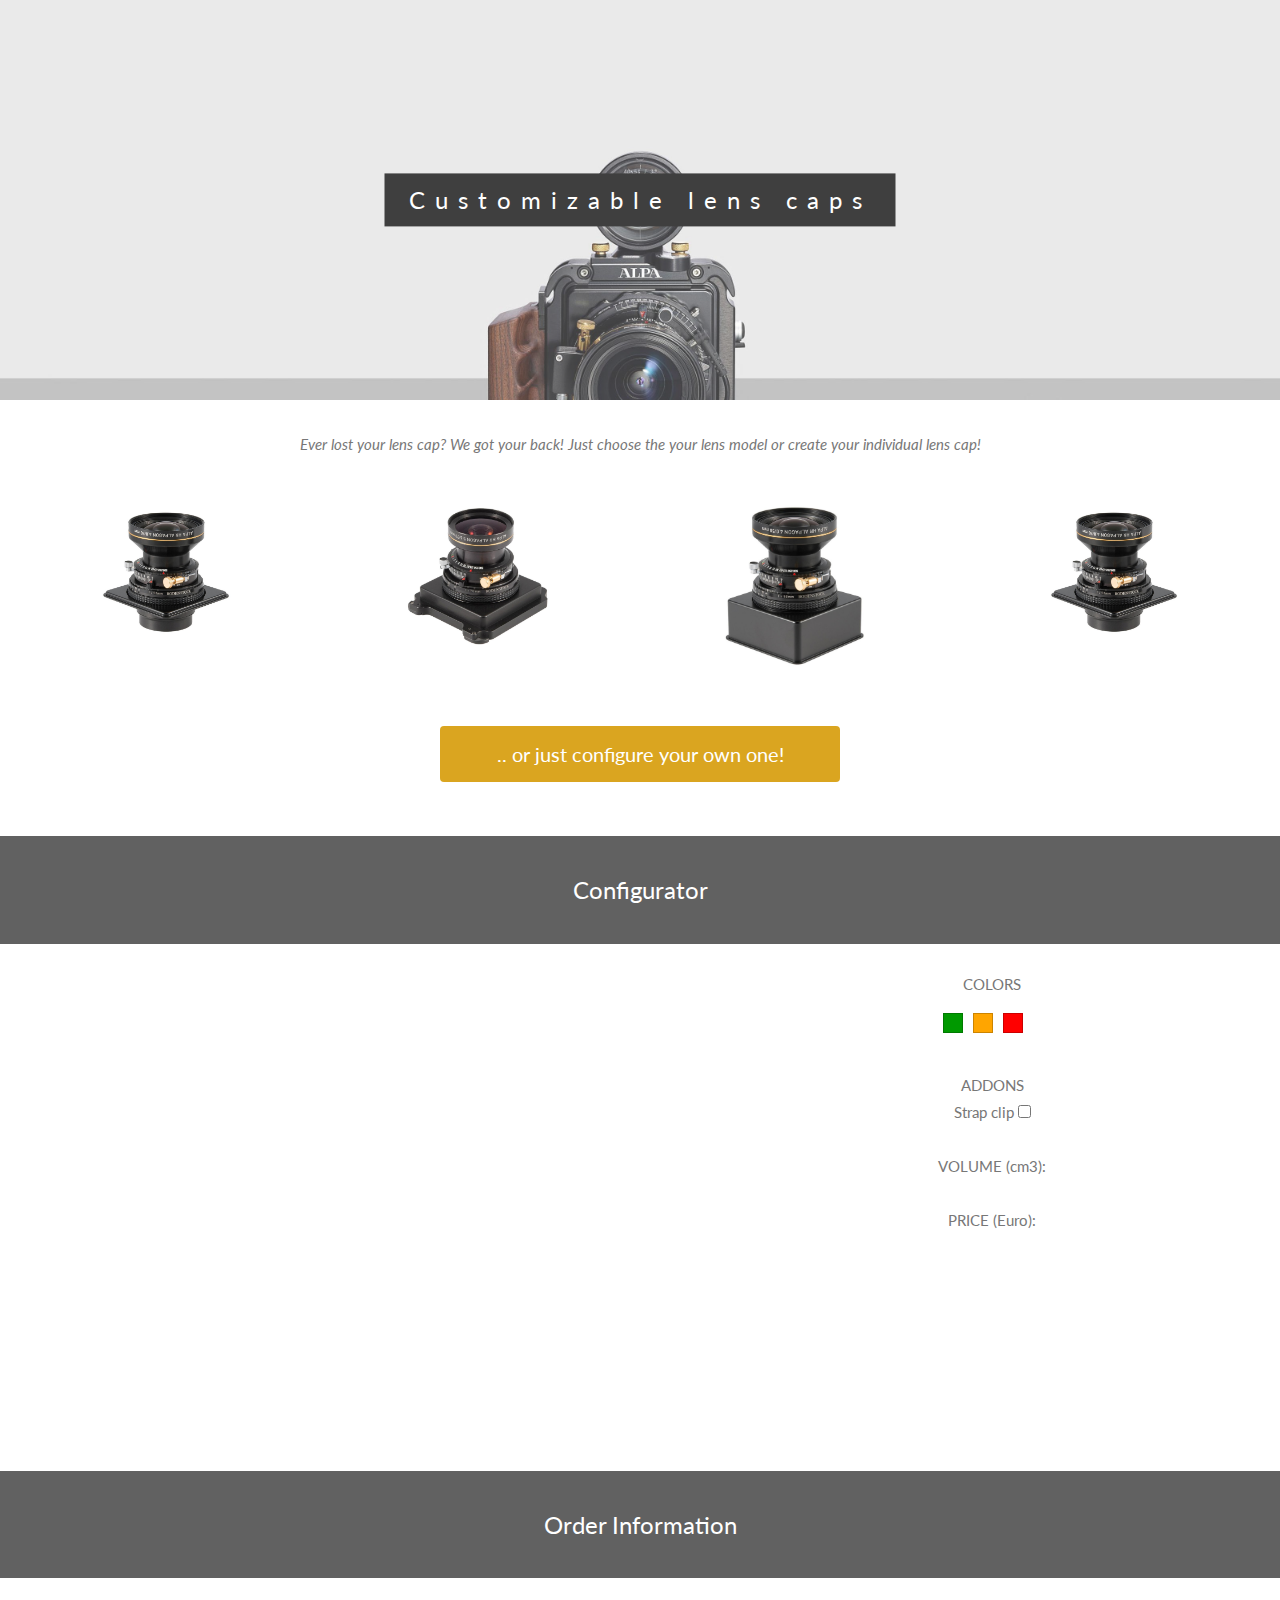
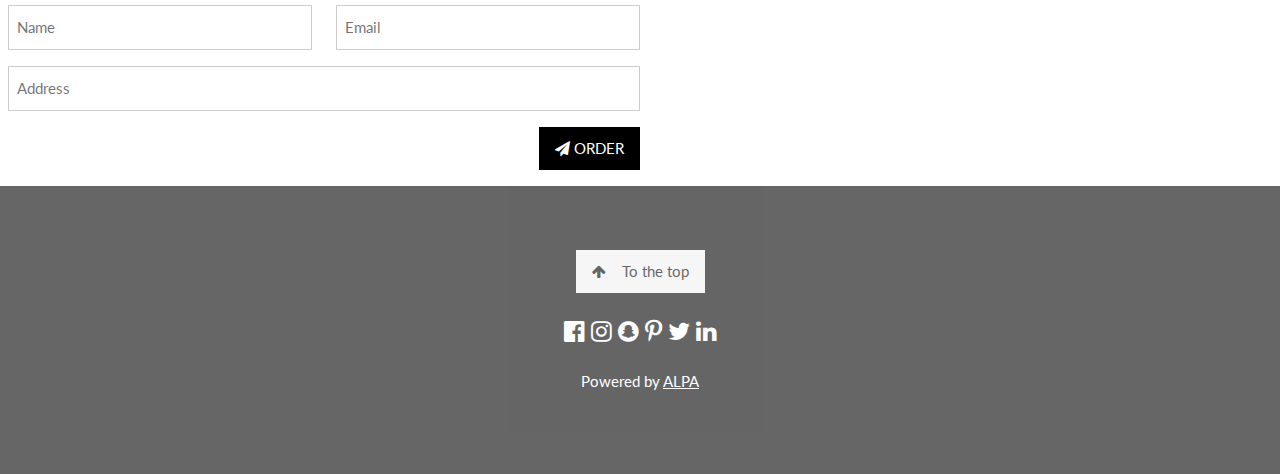
==== commit c0eaeac2: "Custom control" ====
--- a/Webpage/index.html
+++ b/Webpage/index.html
@@ -4,7 +4,7 @@
 <title>test</title>
 <link rel="stylesheet' type='text/css' href='https://libs.paramate.trinckle.com/paramateViewport-latest.css">
 <script src="https://libs.paramate.trinckle.com/paramateConfigurator-latest.js"></script>
-<script src="https://libs.paramate.trinckle.com/paramateControlsAuto-latest.js"></script>
+<script src="https://libs.paramate.trinckle.com/paramateControls-latest.js"></script>
 <script src="https://libs.paramate.trinckle.com/paramateViewportWebGL-latest.js"></script>
 
 <script>
@@ -30,7 +30,7 @@
   });
 
   // Create controls object
-  controls = new Paramate.ControlsAuto({
+  controls = new Paramate.Controls({
     configurator: configurator,
     containerElement: document.getElementById('controls')
   });
@@ -71,6 +71,7 @@
     }
 
     var number = configurator.getParamValue("main:innerDiam");
+
 </script>
 
 
@@ -180,27 +181,28 @@
   <!-- Picture grid -->
     <div class="w3-row-padding w3-center">
       <div class="w3-col m3">
-        <img src="img/lens/1.jpg" style="width:60%" onclick="configurator.setParamValue('main:innerDiam', 80); number = Math.round(Math.PI * Math.pow(configurator.getParamValue('main:innerDiam'),2) * 0.0015) ; document.getElementById('result').innerHTML= number; document.getElementById('result2').innerHTML= number * 1.5;" class="w3-hover-opacity" alt="The mist over the mountains">
+        <img src="img/lens/1.jpg" style="width:60%" onclick="configurator.setParamValue('main:innerDiam', 40); number = Math.round(Math.PI * Math.pow(configurator.getParamValue('main:innerDiam'),2) * 0.0015) ; document.getElementById('result').innerHTML= number; document.getElementById('result2').innerHTML= number * 0.8;" class="w3-hover-opacity" alt="The mist over the mountains">
       </div>
       <div class="w3-col m3">
-        <img src="img/lens/2.jpg" style="width:60%" onclick="configurator.setParamValue('main:innerDiam', 90); number = Math.round(Math.PI * Math.pow(configurator.getParamValue('main:innerDiam'),2) * 0.0015) ; document.getElementById('result').innerHTML= number; document.getElementById('result2').innerHTML= number * 1.5;" class="w3-hover-opacity" alt="The mist over the mountains">
+        <img src="img/lens/2.jpg" style="width:60%" onclick="configurator.setParamValue('main:innerDiam', 60); number = Math.round(Math.PI * Math.pow(configurator.getParamValue('main:innerDiam'),2) * 0.0015) ; document.getElementById('result').innerHTML= number; document.getElementById('result2').innerHTML= number * 0.8;" class="w3-hover-opacity" alt="The mist over the mountains">
       </div><div class="w3-col m3">
-        <img src="img/lens/3.jpg" style="width:60%" onclick="configurator.setParamValue('main:innerDiam', 95); number = Math.round(Math.PI * Math.pow(configurator.getParamValue('main:innerDiam'),2) * 0.0015) ; document.getElementById('result').innerHTML= number; document.getElementById('result2').innerHTML= number * 1.5;" class="w3-hover-opacity" alt="The mist over the mountains">
+        <img src="img/lens/3.jpg" style="width:60%" onclick="configurator.setParamValue('main:innerDiam', 100); number = Math.round(Math.PI * Math.pow(configurator.getParamValue('main:innerDiam'),2) * 0.0015) ; document.getElementById('result').innerHTML= number; document.getElementById('result2').innerHTML= number * 0.8;" class="w3-hover-opacity" alt="The mist over the mountains">
       </div>
       <div class="w3-col m3">
-        <img src="img/lens/1.jpg" style="width:60%" onclick="configurator.setParamValue('main:innerDiam', 120); number = Math.round(Math.PI * Math.pow(configurator.getParamValue('main:innerDiam'),2) * 0.0015) ; document.getElementById('result').innerHTML= number; document.getElementById('result2').innerHTML= number * 1.5;" class="w3-hover-opacity" alt="The mist over the mountains">
-      </div>
-    </div>
-<br>
-<br>
-
-<button class="button" style="display: block; margin: 0 auto;"><span>.. or just configure your own one!</span></button>
-
-
-<br>
-<br>
+        <img src="img/lens/1.jpg" style="width:60%" onclick="configurator.setParamValue('main:innerDiam', 200); number = Math.round(Math.PI * Math.pow(configurator.getParamValue('main:innerDiam'),2) * 0.0015) ; document.getElementById('result').innerHTML= number; document.getElementById('result2').innerHTML= number * 0.8;" class="w3-hover-opacity" alt="The mist over the mountains">
+      </div>
+    </div>
+<br>
+<br>
+
+<a href="#config" onclick="toggleFunction()"><button class="button" style="display: block; margin: 0 auto;"><span>.. or just configure your own one!</span></button></a>
+
+
+<br>
+<br>
+
 <!--Banner-->
-<div class="w3-row w3-center w3-dark-grey w3-padding-16">
+<div class="w3-row w3-center w3-dark-grey w3-padding-16" id="config">
   <div class=" w3-section">
     <span class="w3-xlarge">Configurator</span>
   </div>
@@ -213,8 +215,24 @@
     <div style='display: inline-block; vertical-align: top;'>
         <div id="viewPort" style="width: 700px; height: 500px;"></div>
     </div>
-    <div style='display: inline-block; vertical-align: middle;'>
-      <div id="controls"></div>
+    <div style='display: inline-block; vertical-align: left;'>
+      COLORS
+      <br>
+      <div style="margin-bottom: 20px; margin-top: 10px; text-align: left">
+        <div class="foo green" onclick="configurator.setParamValue('main:mycolor', 'rgb(0,153,0)')"></div>
+        <div class="foo orange" onclick="configurator.setParamValue('main:mycolor', 'rgb(255, 165, 0)')"></div>
+        <div class="foo red" onclick="configurator.setParamValue('main:mycolor', 'rgb(255, 0, 0)')"></div>
+      </div>
+      <br>
+      <br>
+      ADDONS
+      <br>
+      Strap clip
+      <input type="checkbox" class="paramateParam" data-paramate-paramName="main:clip" >
+      <br>
+      <br>
+      VOLUME (cm3): <div id="result"> </div><br>
+      PRICE (Euro): <div id="result2"> </div><br>
     </div>
 </div>
 
@@ -222,11 +240,6 @@
     //var number = configurator.getParamValue('main:innerDiam');
   </script>
 
-<div class="w3-content w3-container w3-padding-16" id="about">
-  <h3 class="w3-center">Volume (cm3): <div id="result"> </div> </h3>
-  <h3 class="w3-center">Price (Euro): <div id="result2"> </div> </h3>
-
-</div>
 
 <!--Banner-->
 
@@ -239,7 +252,7 @@
 <!-- Form -->
 <br>
 <div id='wrapper' style='text-align: center; margin_top = 10px'>
-  <div class="w3-row-padding w3-center">
+  <div class="w3-row-padding ">
 
     <form action="/action_page.php" target="_blank">
             <div class="w3-row-padding" style="margin:0 -16px 8px -16px">
@@ -271,7 +284,7 @@
       <i class="fa fa-twitter w3-hover-opacity"></i>
       <i class="fa fa-linkedin w3-hover-opacity"></i>
     </div>
-    <p>Powered by <a href="https://www.w3schools.com/w3css/default.asp" title="W3.CSS" target="_blank" class="w3-hover-text-green">w3.css</a></p>
+    <p>Powered by <a href="https://www.alpa.ch" title="ALPA" target="_blank" class="w3-hover-text-green">ALPA</a></p>
   </footer>
 
 </body>
--- a/Webpage/style.css
+++ b/Webpage/style.css
@@ -376,3 +376,31 @@
   from {opacity: .4}
   to {opacity: 1}
 }
+
+.center-div
+{
+     margin: 0 auto;
+     width: 100px;
+}
+
+.foo {
+  float: left;
+  width: 20px;
+  height: 20px;
+  margin: 5px;
+  border: 1px solid rgba(0, 0, 0, .2);
+}
+
+
+.green {
+  background: rgb(0,153,0);
+}
+
+.orange {
+  background: rgb(255, 165, 0);
+}
+
+.red {
+  background: rgb(255, 0, 0);
+}
+<di
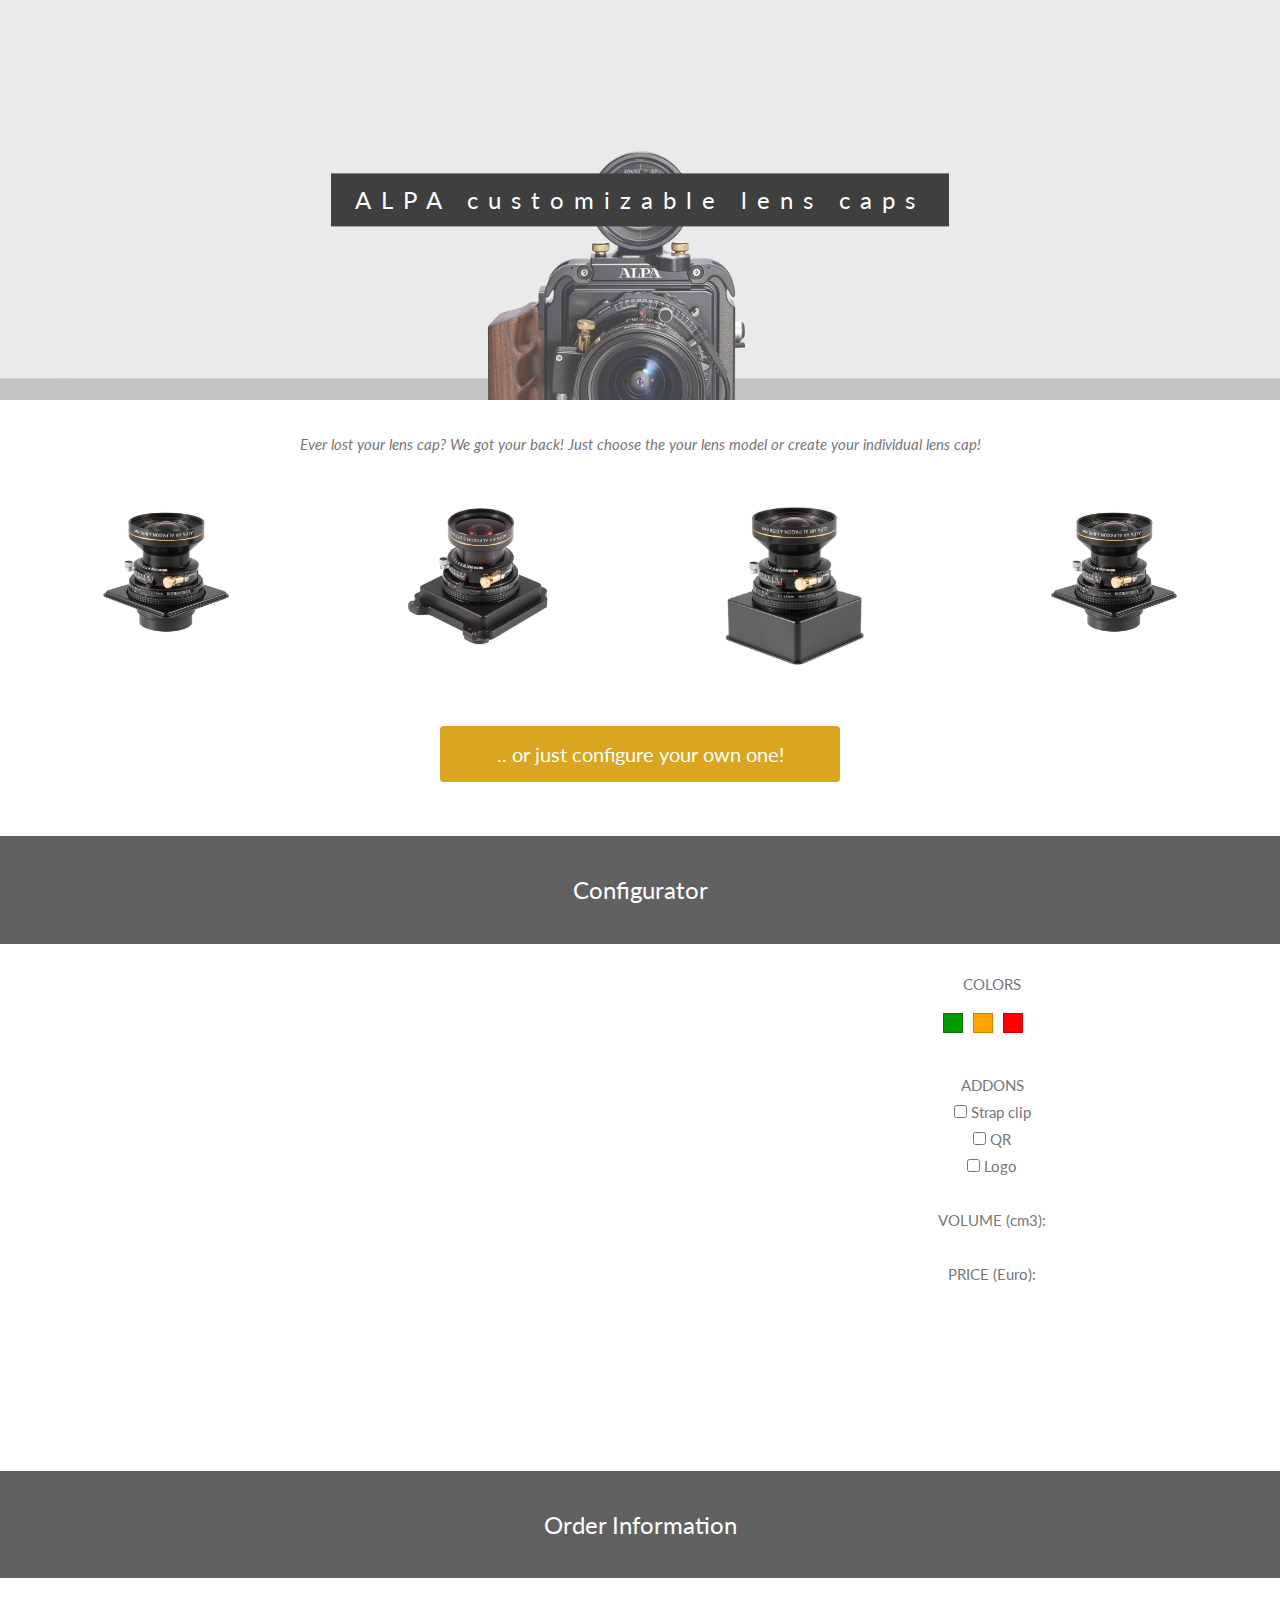
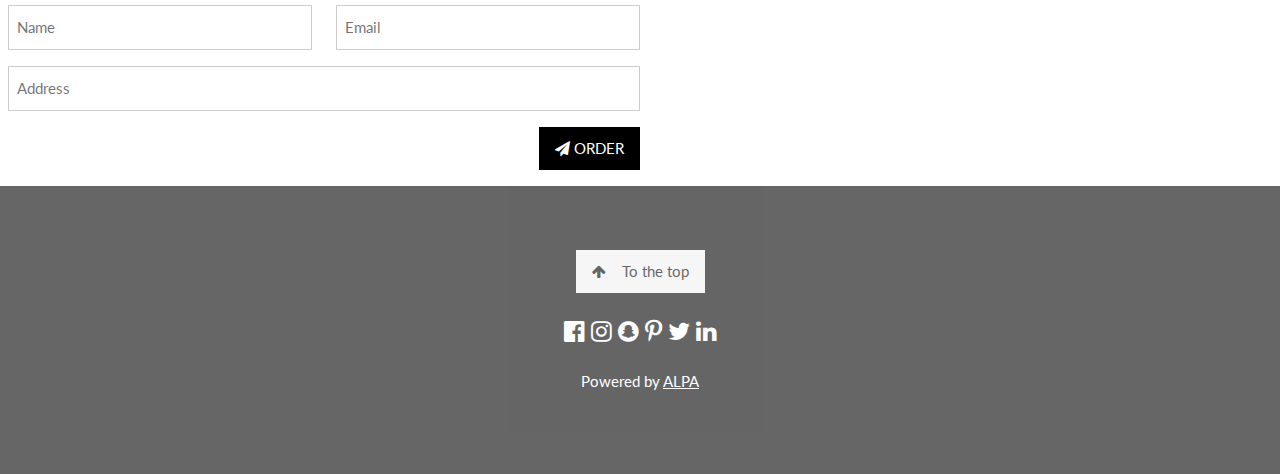
==== commit 2c46d423: "Final" ====
--- a/Webpage/index.html
+++ b/Webpage/index.html
@@ -1,7 +1,7 @@
 <!DOCTYPE html>
 <html>
 <head>
-<title>test</title>
+<title>ALPA Lens Caps</title>
 <link rel="stylesheet' type='text/css' href='https://libs.paramate.trinckle.com/paramateViewport-latest.css">
 <script src="https://libs.paramate.trinckle.com/paramateConfigurator-latest.js"></script>
 <script src="https://libs.paramate.trinckle.com/paramateControls-latest.js"></script>
@@ -17,7 +17,7 @@
   // Create configurator object
   configurator = new Paramate.Configurator({
     APIHub: 'https://api.paramate.trinckle.com',
-    configuratorId: '55eec4af-82cd-4102-982c-b1bd4ae0f8b0',
+       configuratorId: '55eec4af-82cd-4102-982c-b1bd4ae0f8b0',
     APIKey: 'a41cf56a0291d67722469adc5fda436a'
   });
 
@@ -42,35 +42,38 @@
   // Start configurator
   configurator.initialize();
 }
-    var slideIndex = 1;
-  showSlides(slideIndex);
-
-  function plusSlides(n) {
-    showSlides(slideIndex += n);
-  }
-
-  function currentSlide(n) {
-    showSlides(slideIndex = n);
-  }
-
-  function showSlides(n) {
-    var i;
-    var slides = document.getElementsByClassName("mySlides");
-    var dots = document.getElementsByClassName("dot");
-    if (n > slides.length) {slideIndex = 1}
-    if (n < 1) {slideIndex = slides.length}
-    for (i = 0; i < slides.length; i++) {
-        slides[i].style.display = "none";
-    }
-    for (i = 0; i < dots.length; i++) {
-        dots[i].className = dots[i].className.replace(" active", "");
-    }
-    slides[slideIndex-1].style.display = "block";
-    dots[slideIndex-1].className += " active";
-
-    }
+
+  function showhide(id) {
+    var e = document.getElementById(id);
+    e.style.display = (e.style.display == 'block') ? 'none' : 'block';
+  }
 
     var number = configurator.getParamValue("main:innerDiam");
+
+    function qr(diameter) {
+      const url = 'http://chart.apis.google.com/chart?chs=225x225&cht=qr&chld=L&chl=Diameter+=+' + diameter
+      var oReq = new XMLHttpRequest();
+      oReq.open("GET", url, true);
+      oReq.responseType = "blob";
+
+      oReq.onload = function (oEvent) {
+        var blob = oReq.response; // Note: not oReq.responseText
+        if (blob) {
+
+           var f = new File([blob], 'image.png', {type: "image/png"})
+
+           configurator.uploadFile({file: f, fileId: 'qr_code', success: function(res)
+           {
+           configurator.setParamValue('main:userqr', 'qr_code');
+           }});
+
+      }
+    };
+
+    oReq.send(null);
+    document.getElementById('result3').src = "http://chart.apis.google.com/chart?chs=225x225&cht=qr&chld=L&chl=Diameter+=+" + diameter;
+  }
+
 
 </script>
 
@@ -134,7 +137,7 @@
   <!-- Title image-->
   <div class="bgimg-1 w3-display-container w3-opacity-min" id="home">
     <div class="w3-display-middle" style="white-space:nowrap;">
-      <span class="w3-center w3-padding-large w3-black w3-xlarge w3-wide w3-animate-opacity">Customizable <span class="w3-hide-small">lens </span> caps</span>
+      <span class="w3-center w3-padding-large w3-black w3-xlarge w3-wide w3-animate-opacity">ALPA customizable <span class="w3-hide-small">lens </span> caps</span>
     </div>
   </div>
 
@@ -184,7 +187,7 @@
         <img src="img/lens/1.jpg" style="width:60%" onclick="configurator.setParamValue('main:innerDiam', 40); number = Math.round(Math.PI * Math.pow(configurator.getParamValue('main:innerDiam'),2) * 0.0015) ; document.getElementById('result').innerHTML= number; document.getElementById('result2').innerHTML= number * 0.8;" class="w3-hover-opacity" alt="The mist over the mountains">
       </div>
       <div class="w3-col m3">
-        <img src="img/lens/2.jpg" style="width:60%" onclick="configurator.setParamValue('main:innerDiam', 60); number = Math.round(Math.PI * Math.pow(configurator.getParamValue('main:innerDiam'),2) * 0.0015) ; document.getElementById('result').innerHTML= number; document.getElementById('result2').innerHTML= number * 0.8;" class="w3-hover-opacity" alt="The mist over the mountains">
+        <img src="img/lens/2.jpg" style="width:60%" onclick="configurator.setParamValue('main:innerDiam', 55); number = Math.round(Math.PI * Math.pow(configurator.getParamValue('main:innerDiam'),2) * 0.0015) ; document.getElementById('result').innerHTML= number; document.getElementById('result2').innerHTML= number * 0.8;" class="w3-hover-opacity" alt="The mist over the mountains">
       </div><div class="w3-col m3">
         <img src="img/lens/3.jpg" style="width:60%" onclick="configurator.setParamValue('main:innerDiam', 100); number = Math.round(Math.PI * Math.pow(configurator.getParamValue('main:innerDiam'),2) * 0.0015) ; document.getElementById('result').innerHTML= number; document.getElementById('result2').innerHTML= number * 0.8;" class="w3-hover-opacity" alt="The mist over the mountains">
       </div>
@@ -218,7 +221,7 @@
     <div style='display: inline-block; vertical-align: left;'>
       COLORS
       <br>
-      <div style="margin-bottom: 20px; margin-top: 10px; text-align: left">
+      <div style="margin-bottom: 20px; margin-top: 10px; text-align: center">
         <div class="foo green" onclick="configurator.setParamValue('main:mycolor', 'rgb(0,153,0)')"></div>
         <div class="foo orange" onclick="configurator.setParamValue('main:mycolor', 'rgb(255, 165, 0)')"></div>
         <div class="foo red" onclick="configurator.setParamValue('main:mycolor', 'rgb(255, 0, 0)')"></div>
@@ -227,22 +230,36 @@
       <br>
       ADDONS
       <br>
-      Strap clip
-      <input type="checkbox" class="paramateParam" data-paramate-paramName="main:clip" >
+      <input type="checkbox" class="paramateParam" data-paramate-paramName="main:clip" > Strap clip
+      <br>
+      <input type="checkbox" class="paramateParam" data-paramate-paramName="main:qr" onchange="qr(configurator.getParamValue('main:innerDiam')); showhide('qrbox')" > QR
+      <br>
+      <input type="checkbox" class="paramateParam" data-paramate-paramName="main:logo" onchange="showhide('logobox')"> Logo
       <br>
       <br>
       VOLUME (cm3): <div id="result"> </div><br>
       PRICE (Euro): <div id="result2"> </div><br>
+      <div id="logobox" style="display: none;">
+        LOGO
+        <br>
+        <input type="file" class="paramateParam" data-paramate-paramName="main:userimg"> <br>
+        <input type="checkbox" class="paramateParam" data-paramate-paramName="main:o" > Invert logo
+      </div>
+      <br>
+      <br>
+      <div id="qrbox" style="display: none;">
+        QR TAG
+        <br>
+        <img src="" id="result3" style="width:100px">
+      </div>
+      <br>
+      <br>
+      <!--<button class="w3-button w3-dark-grey w3-right w3-section" type="submit" onclick="qr(configurator.getParamValue('main:innerDiam'))">Generate cue</button> -->
     </div>
 </div>
 
-<script type="text/javascript">
-    //var number = configurator.getParamValue('main:innerDiam');
-  </script>
-
 
 <!--Banner-->
-
 <div class="w3-row w3-center w3-dark-grey w3-padding-16" >
   <div class=" w3-section">
     <span class="w3-xlarge">Order Information</span>
@@ -251,7 +268,7 @@
 
 <!-- Form -->
 <br>
-<div id='wrapper' style='text-align: center; margin_top = 10px'>
+<div class="center">
   <div class="w3-row-padding ">
 
     <form action="/action_page.php" target="_blank">
--- a/Webpage/style.css
+++ b/Webpage/style.css
@@ -403,4 +403,15 @@
 .red {
   background: rgb(255, 0, 0);
 }
-<di
+.center {
+  margin: auto;
+}
+
+.inputfile {
+	width: 0.1px;
+	height: 0.1px;
+	opacity: 0;
+	overflow: hidden;
+	position: absolute;
+	z-index: -1;
+}
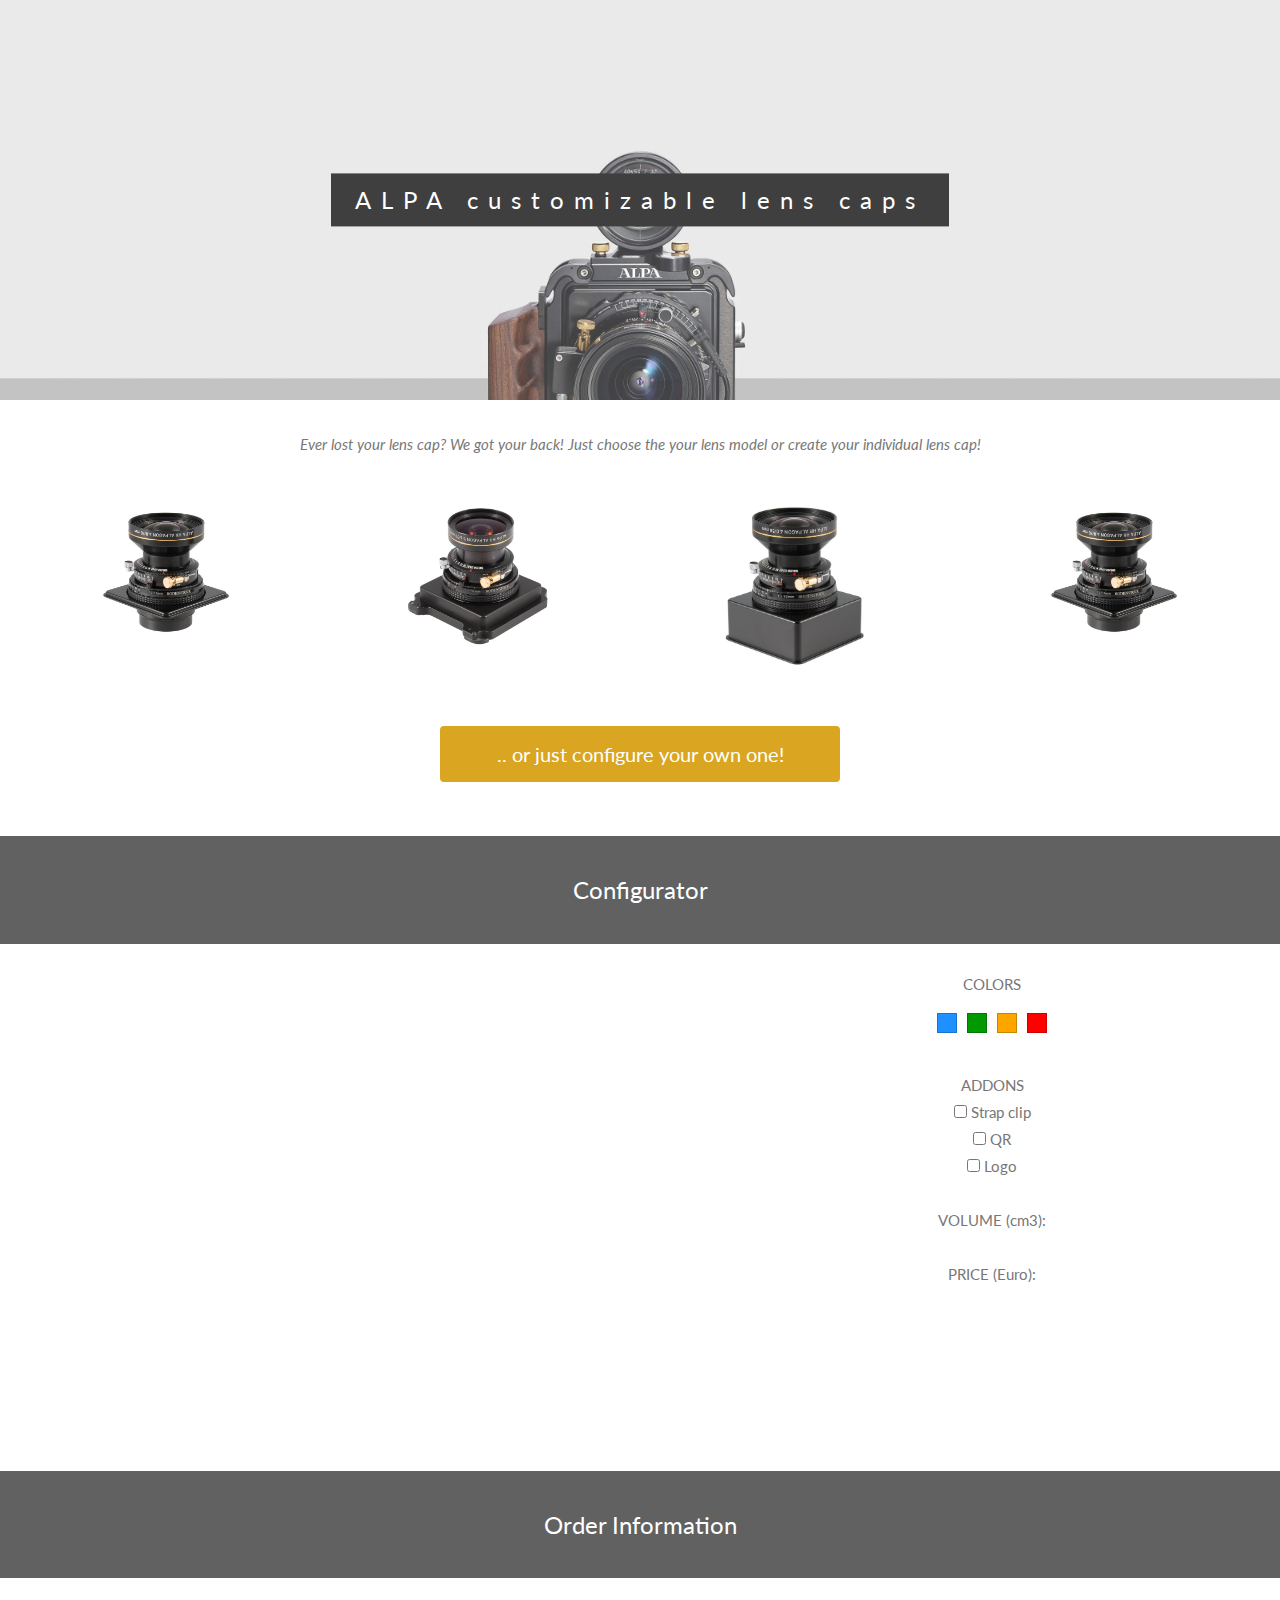
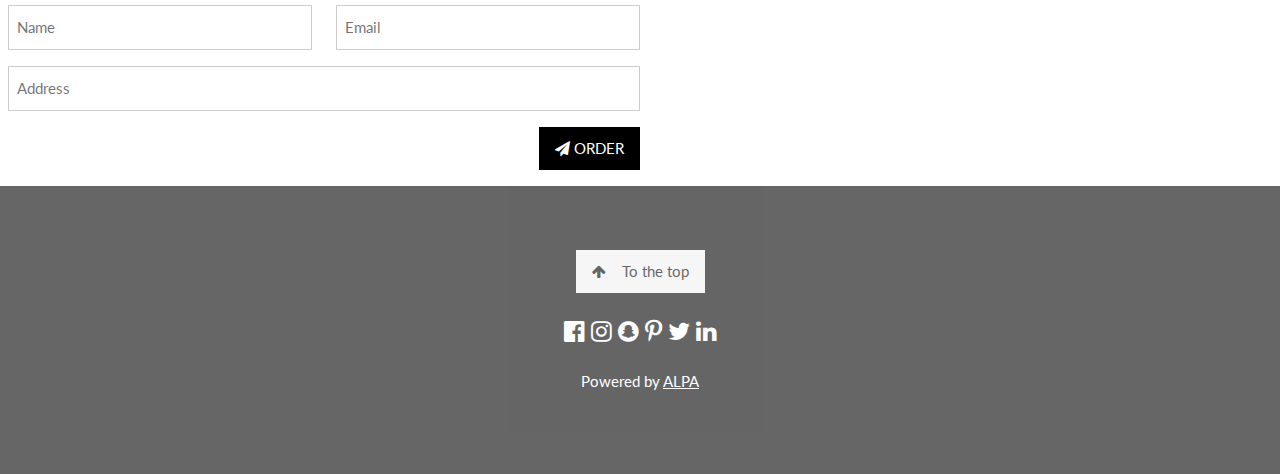
==== commit 86185dbe: "with scaling" ====
--- a/Webpage/index.html
+++ b/Webpage/index.html
@@ -47,6 +47,10 @@
     var e = document.getElementById(id);
     e.style.display = (e.style.display == 'block') ? 'none' : 'block';
   }
+  function hide(id) {
+    var e = document.getElementById(id);
+    e.style.display = 'none';
+  }
 
     var number = configurator.getParamValue("main:innerDiam");
 
@@ -184,21 +188,21 @@
   <!-- Picture grid -->
     <div class="w3-row-padding w3-center">
       <div class="w3-col m3">
-        <img src="img/lens/1.jpg" style="width:60%" onclick="configurator.setParamValue('main:innerDiam', 40); number = Math.round(Math.PI * Math.pow(configurator.getParamValue('main:innerDiam'),2) * 0.0015) ; document.getElementById('result').innerHTML= number; document.getElementById('result2').innerHTML= number * 0.8;" class="w3-hover-opacity" alt="The mist over the mountains">
+        <img src="img/lens/1.jpg" style="width:60%" onclick="hide('diabox'); configurator.setParamValue('main:innerDiam', 40); number = Math.round(Math.PI * Math.pow(configurator.getParamValue('main:innerDiam'),2) * 0.0015) ; document.getElementById('result').innerHTML= number; document.getElementById('result2').innerHTML= number * 0.8;" class="w3-hover-opacity" alt="The mist over the mountains">
       </div>
       <div class="w3-col m3">
-        <img src="img/lens/2.jpg" style="width:60%" onclick="configurator.setParamValue('main:innerDiam', 55); number = Math.round(Math.PI * Math.pow(configurator.getParamValue('main:innerDiam'),2) * 0.0015) ; document.getElementById('result').innerHTML= number; document.getElementById('result2').innerHTML= number * 0.8;" class="w3-hover-opacity" alt="The mist over the mountains">
+        <img src="img/lens/2.jpg" style="width:60%" onclick="hide('diabox'); configurator.setParamValue('main:innerDiam', 55); number = Math.round(Math.PI * Math.pow(configurator.getParamValue('main:innerDiam'),2) * 0.0015) ; document.getElementById('result').innerHTML= number; document.getElementById('result2').innerHTML= number * 0.8;" class="w3-hover-opacity" alt="The mist over the mountains">
       </div><div class="w3-col m3">
-        <img src="img/lens/3.jpg" style="width:60%" onclick="configurator.setParamValue('main:innerDiam', 100); number = Math.round(Math.PI * Math.pow(configurator.getParamValue('main:innerDiam'),2) * 0.0015) ; document.getElementById('result').innerHTML= number; document.getElementById('result2').innerHTML= number * 0.8;" class="w3-hover-opacity" alt="The mist over the mountains">
+        <img src="img/lens/3.jpg" style="width:60%" onclick="hide('diabox'); configurator.setParamValue('main:innerDiam', 100); number = Math.round(Math.PI * Math.pow(configurator.getParamValue('main:innerDiam'),2) * 0.0015) ; document.getElementById('result').innerHTML= number; document.getElementById('result2').innerHTML= number * 0.8;" class="w3-hover-opacity" alt="The mist over the mountains">
       </div>
       <div class="w3-col m3">
-        <img src="img/lens/1.jpg" style="width:60%" onclick="configurator.setParamValue('main:innerDiam', 200); number = Math.round(Math.PI * Math.pow(configurator.getParamValue('main:innerDiam'),2) * 0.0015) ; document.getElementById('result').innerHTML= number; document.getElementById('result2').innerHTML= number * 0.8;" class="w3-hover-opacity" alt="The mist over the mountains">
-      </div>
-    </div>
-<br>
-<br>
-
-<a href="#config" onclick="toggleFunction()"><button class="button" style="display: block; margin: 0 auto;"><span>.. or just configure your own one!</span></button></a>
+        <img src="img/lens/1.jpg" style="width:60%" onclick="hide('diabox'); configurator.setParamValue('main:innerDiam', 200); number = Math.round(Math.PI * Math.pow(configurator.getParamValue('main:innerDiam'),2) * 0.0015) ; document.getElementById('result').innerHTML= number; document.getElementById('result2').innerHTML= number * 0.8;" class="w3-hover-opacity" alt="The mist over the mountains">
+      </div>
+    </div>
+<br>
+<br>
+
+<a href="#config" onclick="showhide('diabox'); toggleFunction()"><button class="button" style="display: block; margin: 0 auto;"><span>.. or just configure your own one!</span></button></a>
 
 
 <br>
@@ -222,12 +226,19 @@
       COLORS
       <br>
       <div style="margin-bottom: 20px; margin-top: 10px; text-align: center">
+        <div class="foo blue" onclick="configurator.setParamValue('main:mycolor', 'rgb(30,144,255)')"></div>
         <div class="foo green" onclick="configurator.setParamValue('main:mycolor', 'rgb(0,153,0)')"></div>
         <div class="foo orange" onclick="configurator.setParamValue('main:mycolor', 'rgb(255, 165, 0)')"></div>
         <div class="foo red" onclick="configurator.setParamValue('main:mycolor', 'rgb(255, 0, 0)')"></div>
       </div>
       <br>
       <br>
+      <div id="diabox" style="display: none;">
+        CUSTOM DIAMETER <br>
+        <input type="text" class="paramateParam" data-paramate-paramName="main:innerDiam">
+        <br>
+        <br>
+      </div>
       ADDONS
       <br>
       <input type="checkbox" class="paramateParam" data-paramate-paramName="main:clip" > Strap clip
@@ -244,6 +255,21 @@
         <br>
         <input type="file" class="paramateParam" data-paramate-paramName="main:userimg"> <br>
         <input type="checkbox" class="paramateParam" data-paramate-paramName="main:o" > Invert logo
+
+        <div class="slidecontainer">
+              <input type="range" min="0.5" max="2" value="1" step="0.1" class="slider" id="heightRange">
+              <p> Scale logo: <span id="height"></span></p>
+        </div>
+            <script>
+                var slider1 = document.getElementById("heightRange");
+                var output1 = document.getElementById("height");
+                output1.innerHTML = slider1.value;
+                slider1.oninput = function() {
+                    configurator.setParamValue('main:logoscale', this.value)
+                    output1.innerHTML = this.value;
+                }
+            </script>
+
       </div>
       <br>
       <br>
--- a/Webpage/style.css
+++ b/Webpage/style.css
@@ -403,6 +403,9 @@
 .red {
   background: rgb(255, 0, 0);
 }
+.blue {
+  background: rgb(30,144,255);
+}
 .center {
   margin: auto;
 }
